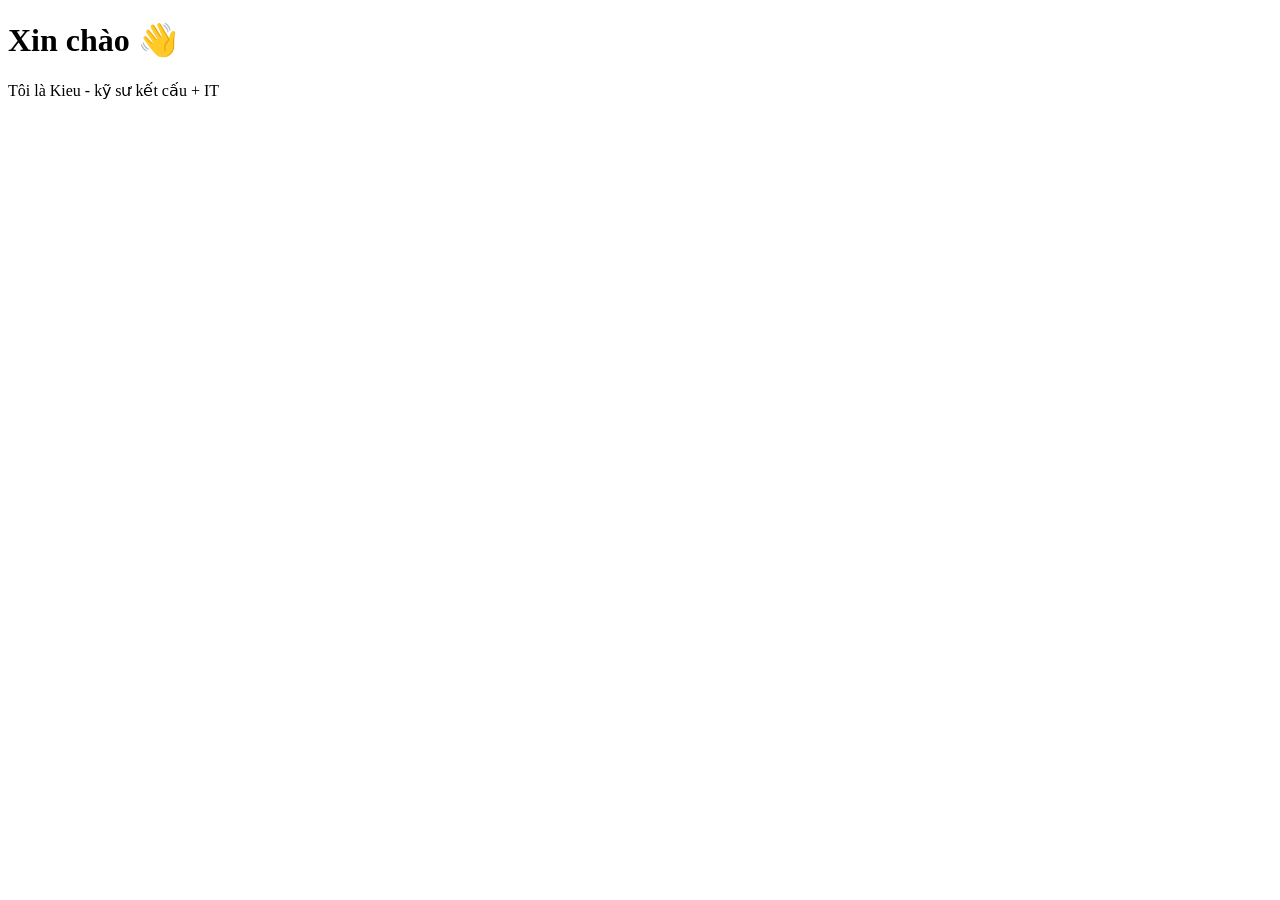
==== index.html @ c6b62f67 "Update index.html" ====
<!DOCTYPE html>
<html>
<head>
    <title>Website của tôi</title>
    <link rel="stylesheet" href="style.css">
</head>
<body>
    <h1>Xin chào 👋</h1>
    <p>Tôi là Kieu - kỹ sư kết cấu + IT</p>
</body>
</html>
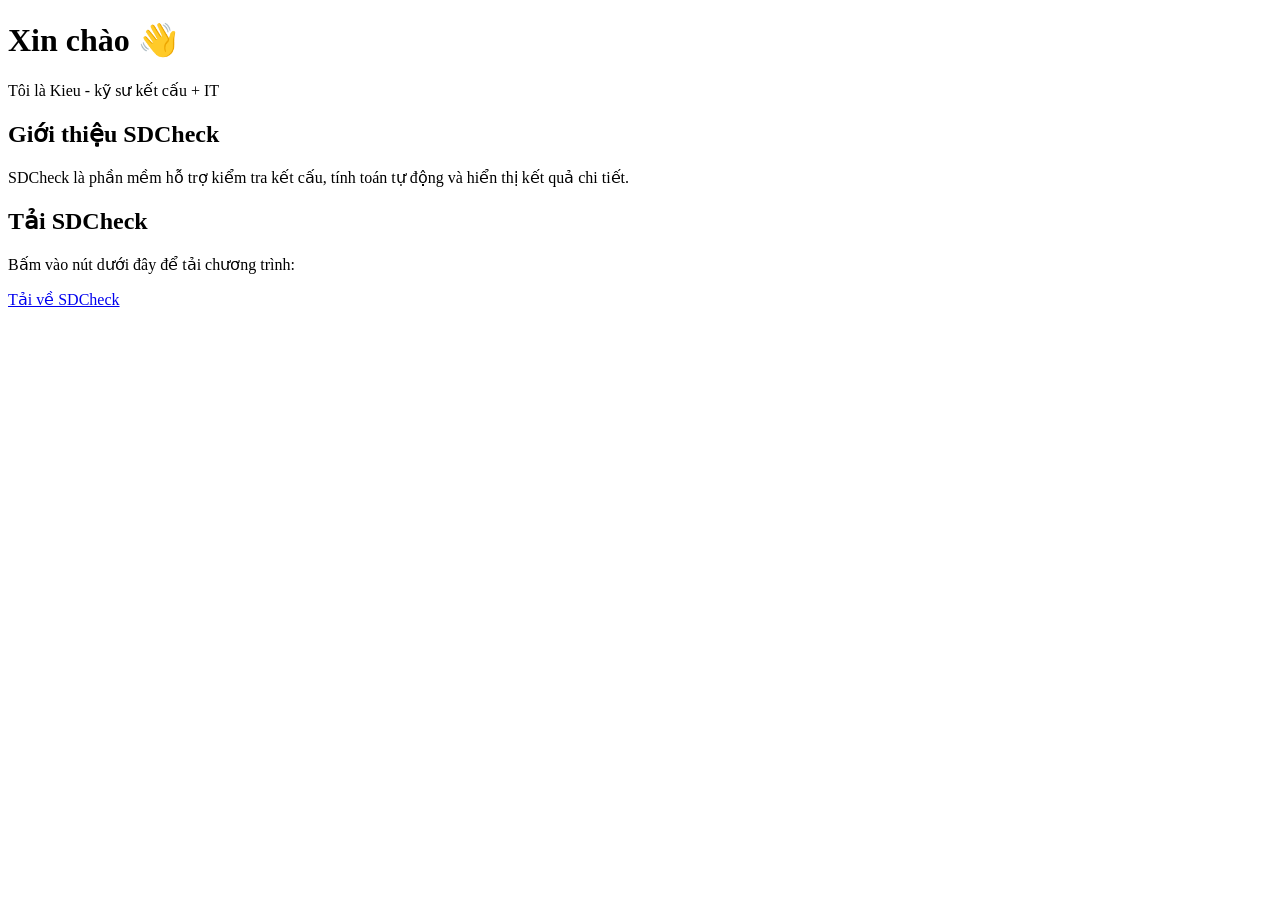
==== commit 997786b4: "Update index.html" ====
--- a/index.html
+++ b/index.html
@@ -1,11 +1,23 @@
 <!DOCTYPE html>
-<html>
+<html lang="vi">
 <head>
-    <title>Website của tôi</title>
+    <meta charset="UTF-8">
+    <title>SDCheck - Phần mềm kiểm tra kết cấu</title>
     <link rel="stylesheet" href="style.css">
 </head>
 <body>
     <h1>Xin chào 👋</h1>
     <p>Tôi là Kieu - kỹ sư kết cấu + IT</p>
+
+    <section class="intro">
+        <h2>Giới thiệu SDCheck</h2>
+        <p>SDCheck là phần mềm hỗ trợ kiểm tra kết cấu, tính toán tự động và hiển thị kết quả chi tiết.</p>
+    </section>
+
+    <section class="download">
+        <h2>Tải SDCheck</h2>
+        <p>Bấm vào nút dưới đây để tải chương trình:</p>
+        <a href="downloads/SDCheckSetup.exe" download class="btn">Tải về SDCheck</a>
+    </section>
 </body>
 </html>
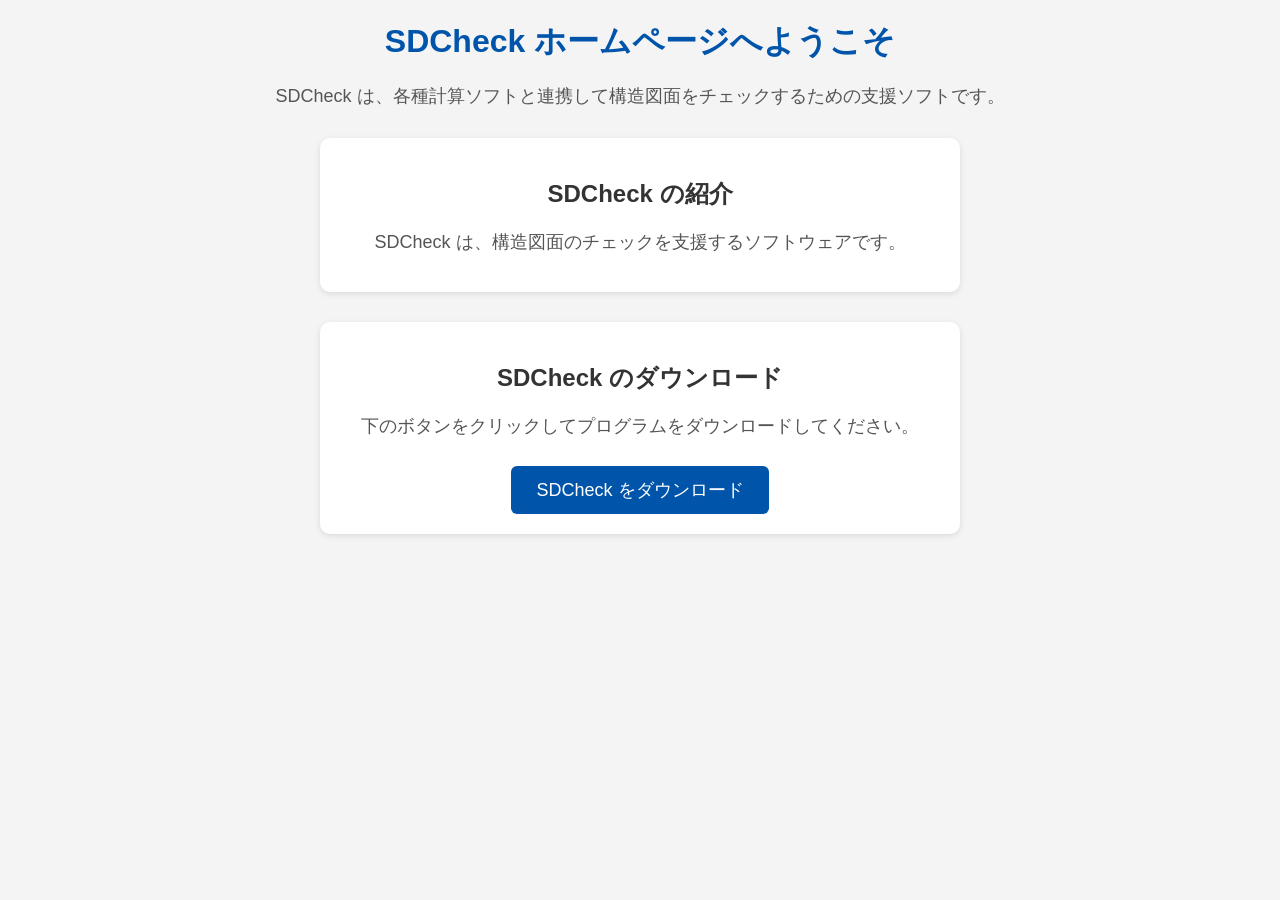
==== commit 6eb0d5ad: "Update index.html" ====
--- a/index.html
+++ b/index.html
@@ -1,23 +1,23 @@
 <!DOCTYPE html>
-<html lang="vi">
+<html lang="ja">
 <head>
     <meta charset="UTF-8">
-    <title>SDCheck - Phần mềm kiểm tra kết cấu</title>
+    <title>SDCheck - 構造図面チェック支援ソフト</title>
     <link rel="stylesheet" href="style.css">
 </head>
 <body>
-    <h1>Xin chào 👋</h1>
-    <p>Tôi là Kieu - kỹ sư kết cấu + IT</p>
+    <h1>SDCheck ホームページへようこそ</h1>
+    <p>SDCheck は、各種計算ソフトと連携して構造図面をチェックするための支援ソフトです。</p>
 
     <section class="intro">
-        <h2>Giới thiệu SDCheck</h2>
-        <p>SDCheck là phần mềm hỗ trợ kiểm tra kết cấu, tính toán tự động và hiển thị kết quả chi tiết.</p>
+        <h2>SDCheck の紹介</h2>
+        <p><p>SDCheck は、構造図面のチェックを支援するソフトウェアです。</p></p>
     </section>
 
     <section class="download">
-        <h2>Tải SDCheck</h2>
-        <p>Bấm vào nút dưới đây để tải chương trình:</p>
-        <a href="downloads/SDCheckSetup.exe" download class="btn">Tải về SDCheck</a>
+        <h2>SDCheck のダウンロード</h2>
+        <p>下のボタンをクリックしてプログラムをダウンロードしてください。</p>
+        <a href="downloads/SDCheckSetup.exe" download class="btn">SDCheck をダウンロード</a>
     </section>
 </body>
 </html>
--- a/style.css
+++ b/style.css
@@ -0,0 +1,42 @@
+body {
+    font-family: Arial, sans-serif;
+    background-color: #f4f4f4;
+    color: #333;
+    text-align: center;
+    margin: 0;
+    padding: 0;
+}
+
+h1 {
+    margin: 20px 0;
+    color: #0055aa;
+}
+
+p {
+    font-size: 18px;
+    color: #555;
+}
+
+section {
+    margin: 30px auto;
+    padding: 20px;
+    max-width: 600px;
+    background-color: #fff;
+    border-radius: 10px;
+    box-shadow: 0px 2px 6px rgba(0,0,0,0.1);
+}
+
+.btn {
+    display: inline-block;
+    padding: 12px 25px;
+    background-color: #0055aa;
+    color: #fff;
+    text-decoration: none;
+    border-radius: 6px;
+    font-size: 18px;
+    margin-top: 10px;
+}
+
+.btn:hover {
+    background-color: #003d80;
+}
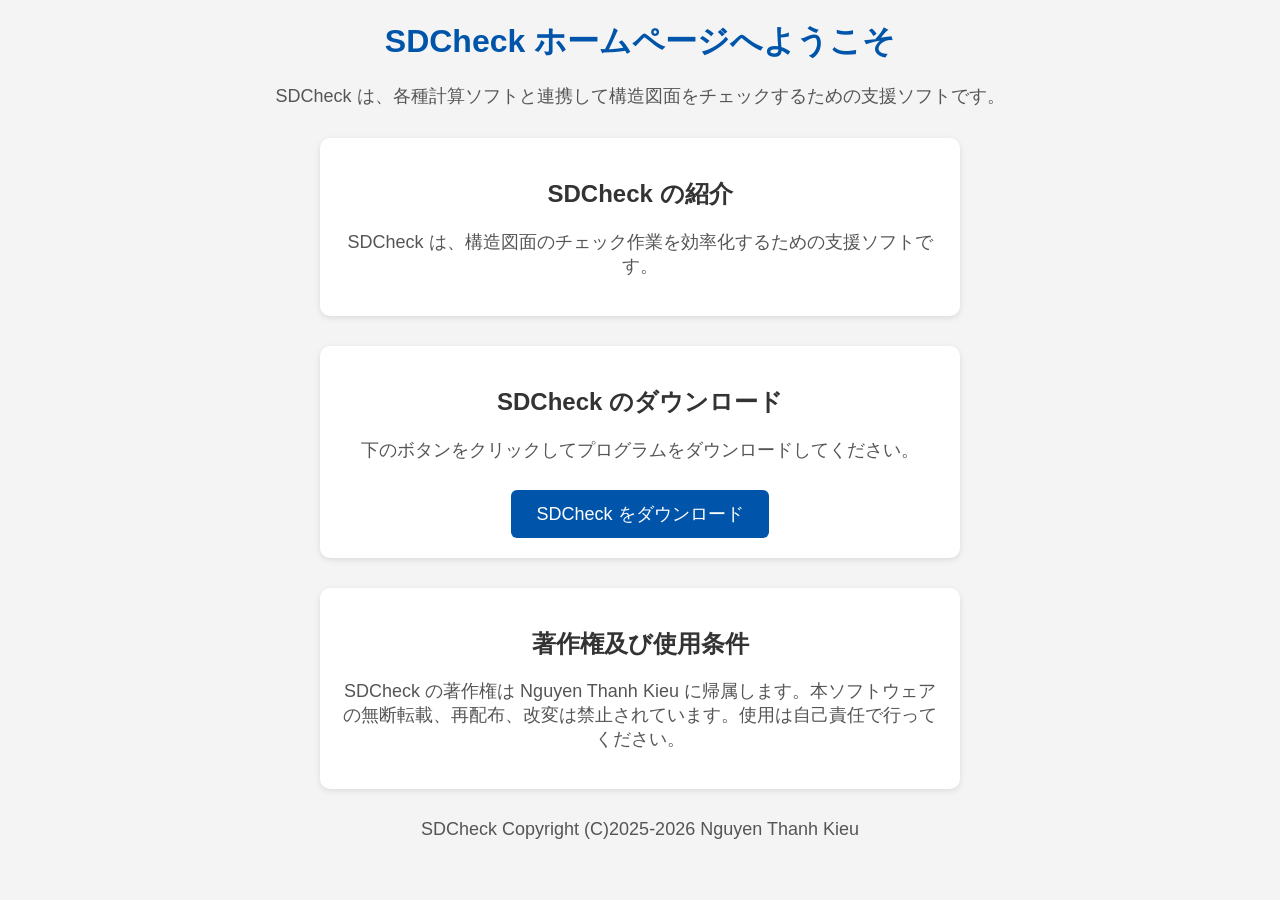
==== commit 2bb03f80: "Update index.html" ====
--- a/index.html
+++ b/index.html
@@ -11,7 +11,7 @@
 
     <section class="intro">
         <h2>SDCheck の紹介</h2>
-        <p><p>SDCheck は、構造図面のチェックを支援するソフトウェアです。</p></p>
+        <p>SDCheck は、構造図面のチェック作業を効率化するための支援ソフトです。</p>
     </section>
 
     <section class="download">
@@ -19,5 +19,14 @@
         <p>下のボタンをクリックしてプログラムをダウンロードしてください。</p>
         <a href="downloads/SDCheckSetup.exe" download class="btn">SDCheck をダウンロード</a>
     </section>
+
+    <section class="license">
+        <h2>著作権及び使用条件</h2>
+        <p>SDCheck の著作権は Nguyen Thanh Kieu に帰属します。本ソフトウェアの無断転載、再配布、改変は禁止されています。使用は自己責任で行ってください。</p>
+    </section>
+
+    <footer>
+        <p>SDCheck Copyright (C)2025-2026 Nguyen Thanh Kieu</p>
+    </footer>
 </body>
 </html>
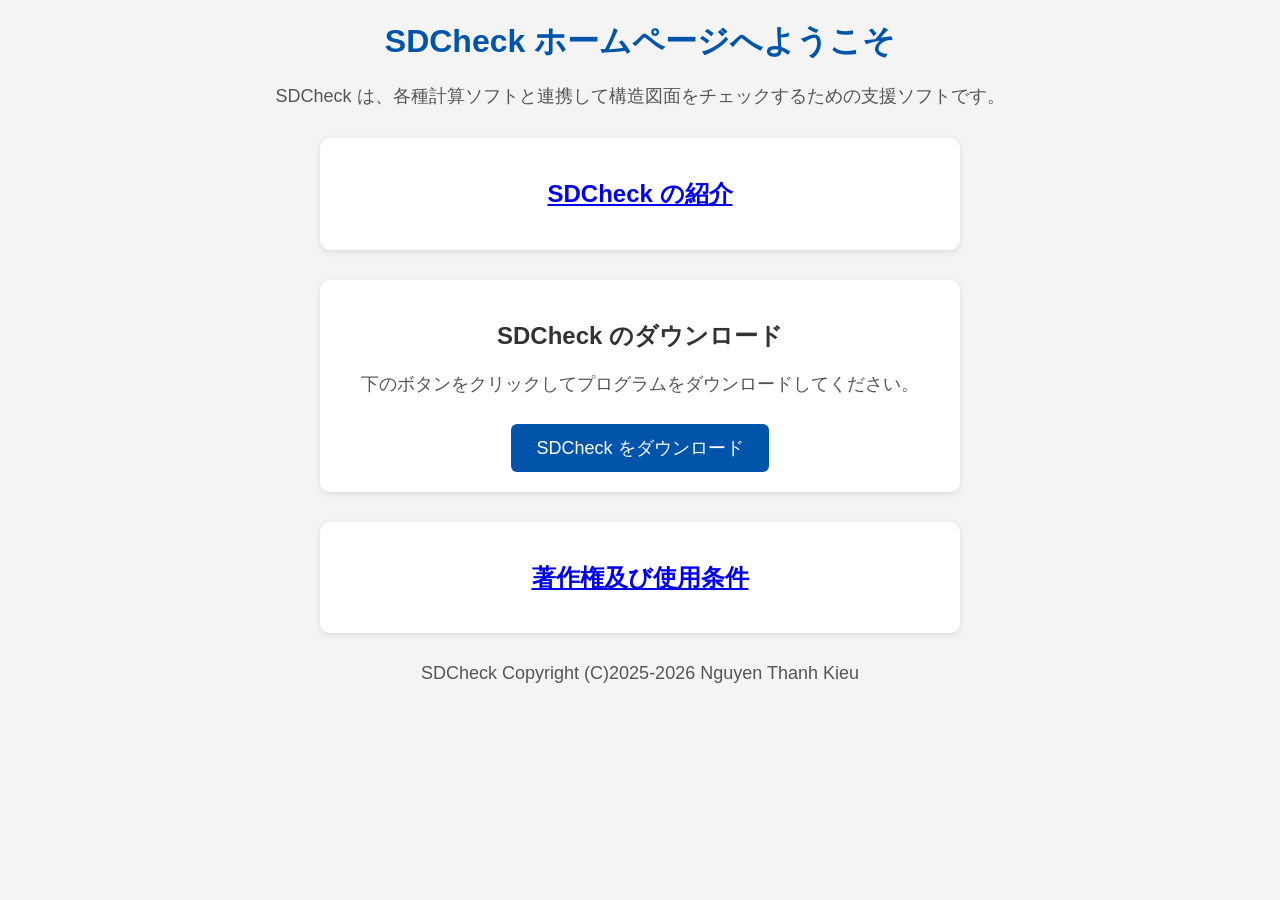
==== commit 37c513a3: "Update index.html" ====
--- a/index.html
+++ b/index.html
@@ -10,8 +10,7 @@
     <p>SDCheck は、各種計算ソフトと連携して構造図面をチェックするための支援ソフトです。</p>
 
     <section class="intro">
-        <h2>SDCheck の紹介</h2>
-        <p>SDCheck は、構造図面のチェック作業を効率化するための支援ソフトです。</p>
+        <h2><a href="intro.html">SDCheck の紹介</a></h2>
     </section>
 
     <section class="download">
@@ -21,8 +20,7 @@
     </section>
 
     <section class="license">
-        <h2>著作権及び使用条件</h2>
-        <p>SDCheck の著作権は Nguyen Thanh Kieu に帰属します。本ソフトウェアの無断転載、再配布、改変は禁止されています。使用は自己責任で行ってください。</p>
+        <h2><a href="copyright.html">著作権及び使用条件</a></h2>
     </section>
 
     <footer>
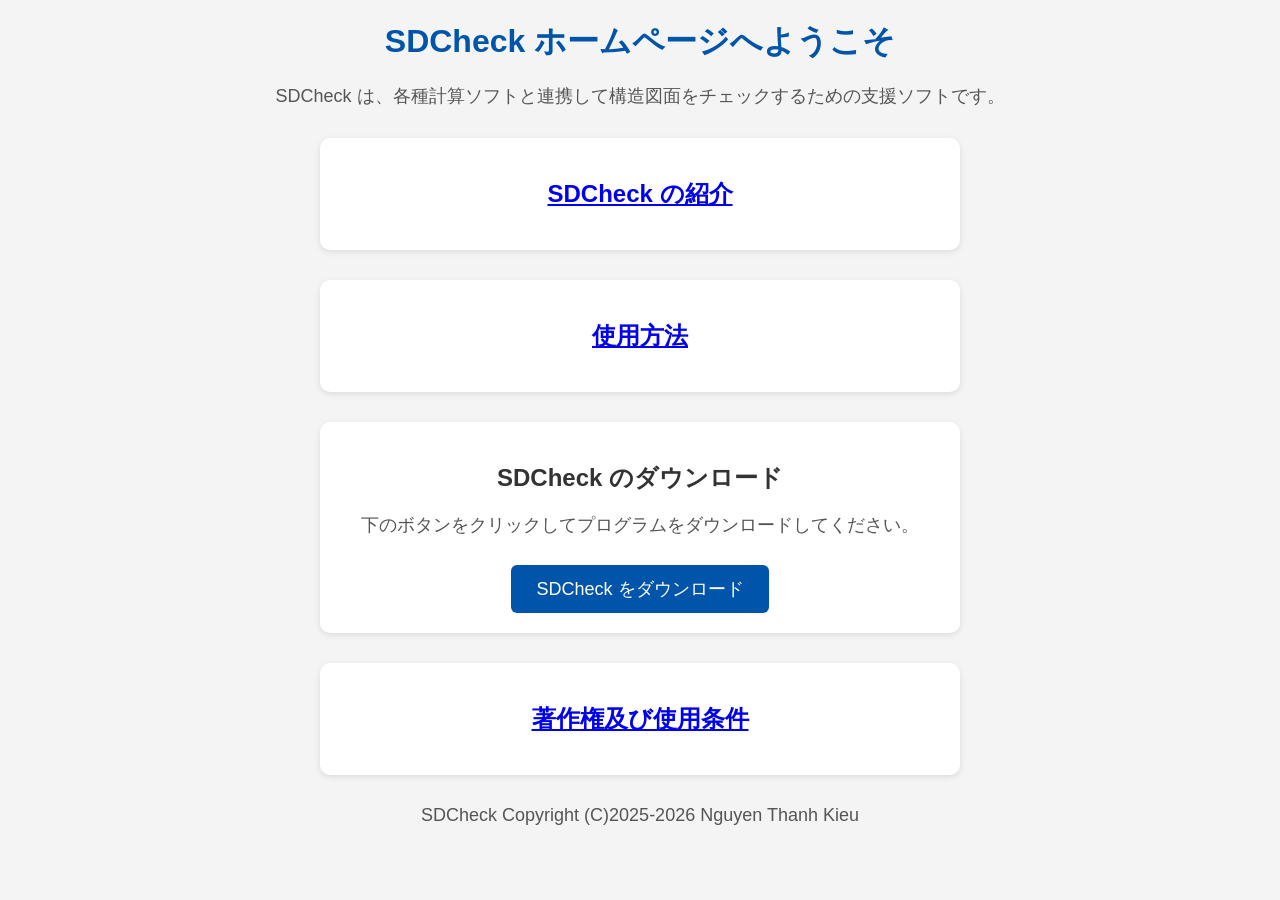
==== commit 204b012a: "Update index.html" ====
--- a/index.html
+++ b/index.html
@@ -11,6 +11,10 @@
 
     <section class="intro">
         <h2><a href="intro.html">SDCheck の紹介</a></h2>
+    </section>
+
+    <section class="manual">
+        <h2><a href="manual.html">使用方法</a></h2>
     </section>
 
     <section class="download">
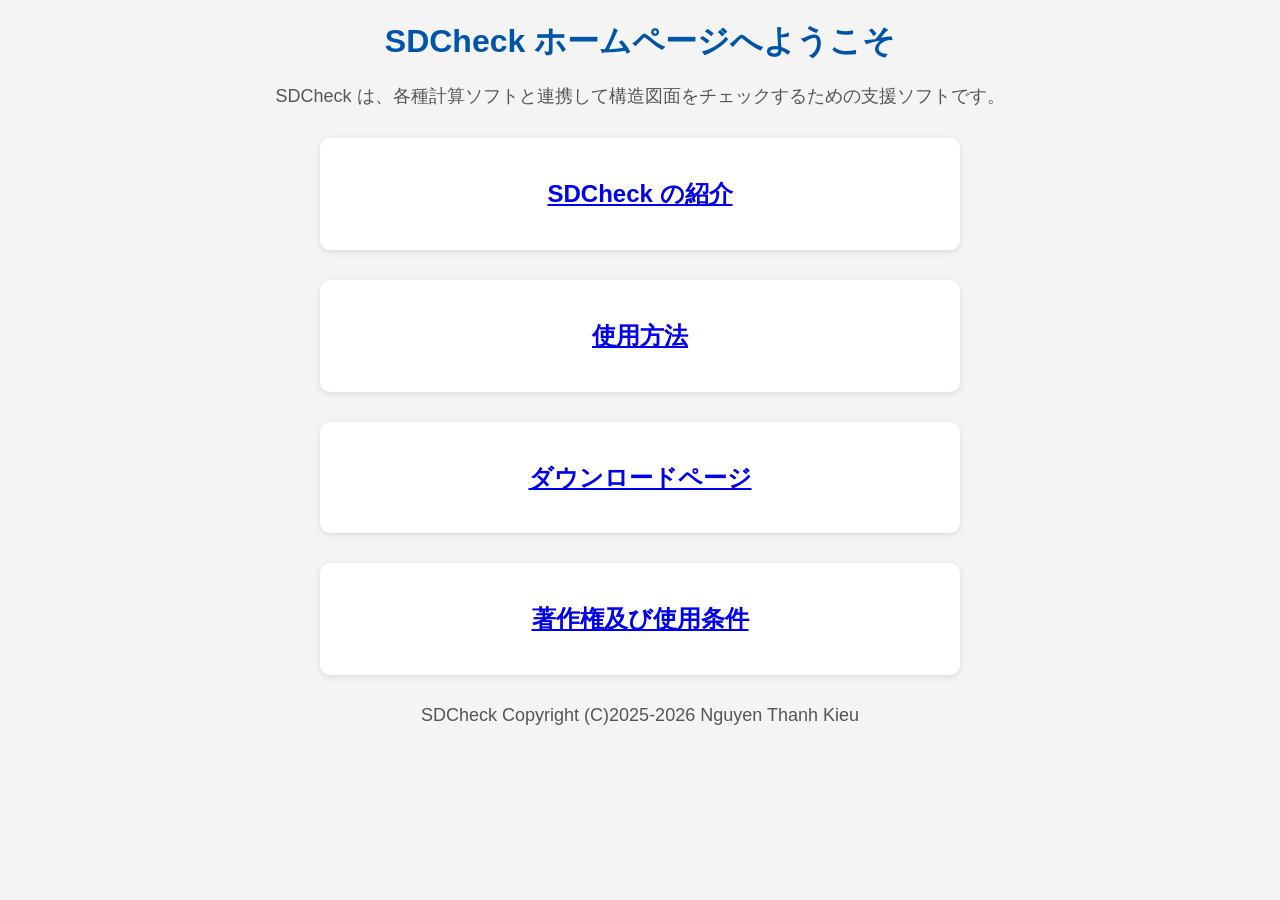
==== commit 415f625a: "Update index.html" ====
--- a/index.html
+++ b/index.html
@@ -17,10 +17,8 @@
         <h2><a href="manual.html">使用方法</a></h2>
     </section>
 
-    <section class="download">
-        <h2>SDCheck のダウンロード</h2>
-        <p>下のボタンをクリックしてプログラムをダウンロードしてください。</p>
-        <a href="downloads/SDCheckSetup.exe" download class="btn">SDCheck をダウンロード</a>
+    <section class="download-page">
+        <h2><a href="download.html">ダウンロードページ</a></h2>
     </section>
 
     <section class="license">
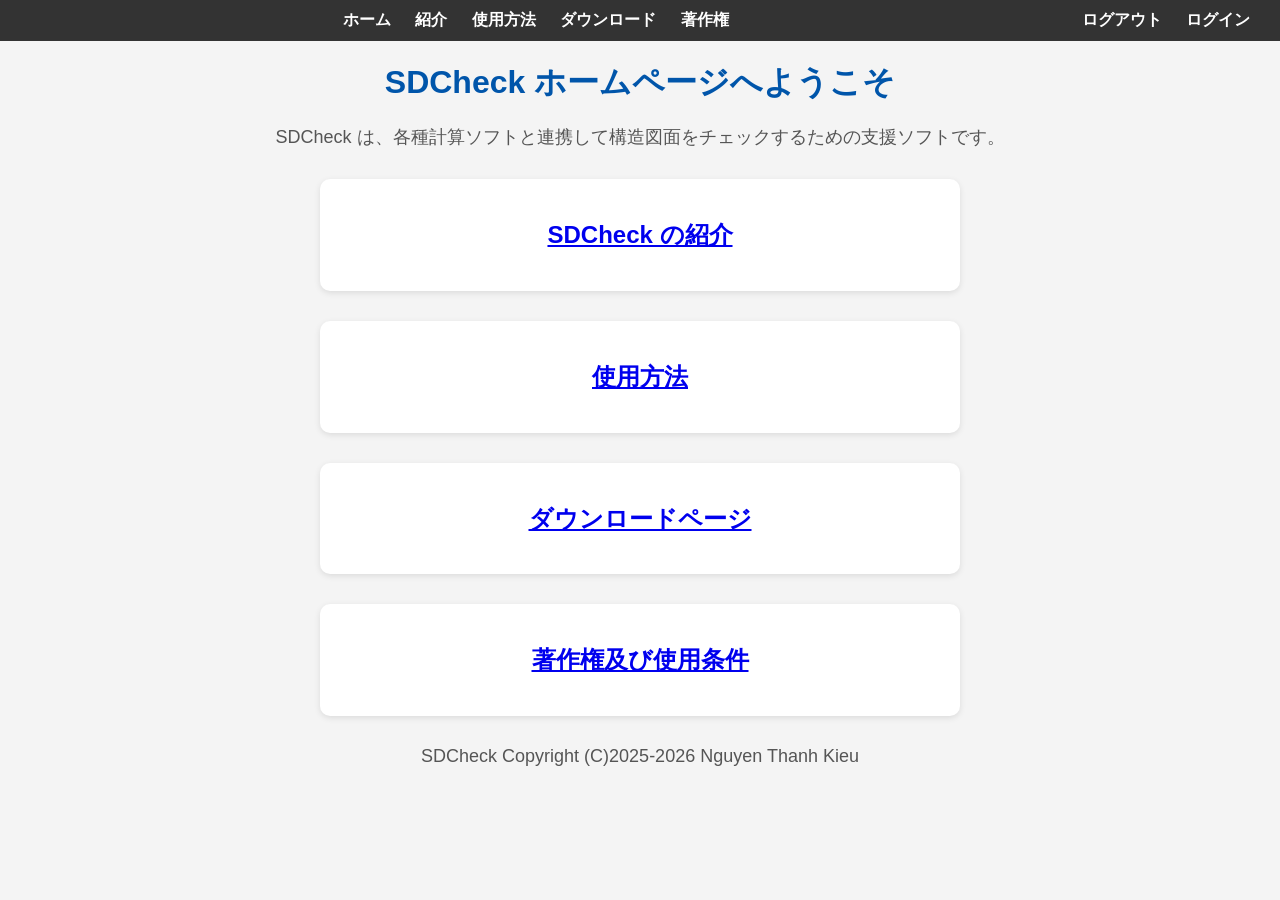
==== commit ed2bc7e1: "Update index.html" ====
--- a/index.html
+++ b/index.html
@@ -4,8 +4,44 @@
     <meta charset="UTF-8">
     <title>SDCheck - 構造図面チェック支援ソフト</title>
     <link rel="stylesheet" href="style.css">
+
+    <style>
+        /* Thanh menu */
+        .navbar {
+            background-color: #333;
+            padding: 10px;
+        }
+        .navbar a {
+            color: white;
+            margin-right: 20px;
+            text-decoration: none;
+            font-weight: bold;
+        }
+        .navbar a:hover {
+            text-decoration: underline;
+        }
+        .navbar-right {
+            float: right;
+        }
+    </style>
 </head>
+
 <body>
+
+    <!-- Thanh menu -->
+    <div class="navbar">
+        <a href="index.html">ホーム</a>
+        <a href="intro.html">紹介</a>
+        <a href="manual.html">使用方法</a>
+        <a href="download.html">ダウンロード</a>
+        <a href="copyright.html">著作権</a>
+
+        <span class="navbar-right">
+            <a href="#" onclick="logout()">ログアウト</a>
+            <a href="login.html" id="loginLink">ログイン</a>
+        </span>
+    </div>
+
     <h1>SDCheck ホームページへようこそ</h1>
     <p>SDCheck は、各種計算ソフトと連携して構造図面をチェックするための支援ソフトです。</p>
 
@@ -28,5 +64,20 @@
     <footer>
         <p>SDCheck Copyright (C)2025-2026 Nguyen Thanh Kieu</p>
     </footer>
+
+    <script>
+        // Ẩn/hiện nút Login – Logout
+        const loggedIn = localStorage.getItem("loggedIn");
+
+        if (loggedIn === "true") {
+            document.getElementById("loginLink").style.display = "none";
+        }
+
+        function logout() {
+            localStorage.removeItem("loggedIn");
+            window.location.href = "index.html";
+        }
+    </script>
+
 </body>
 </html>
